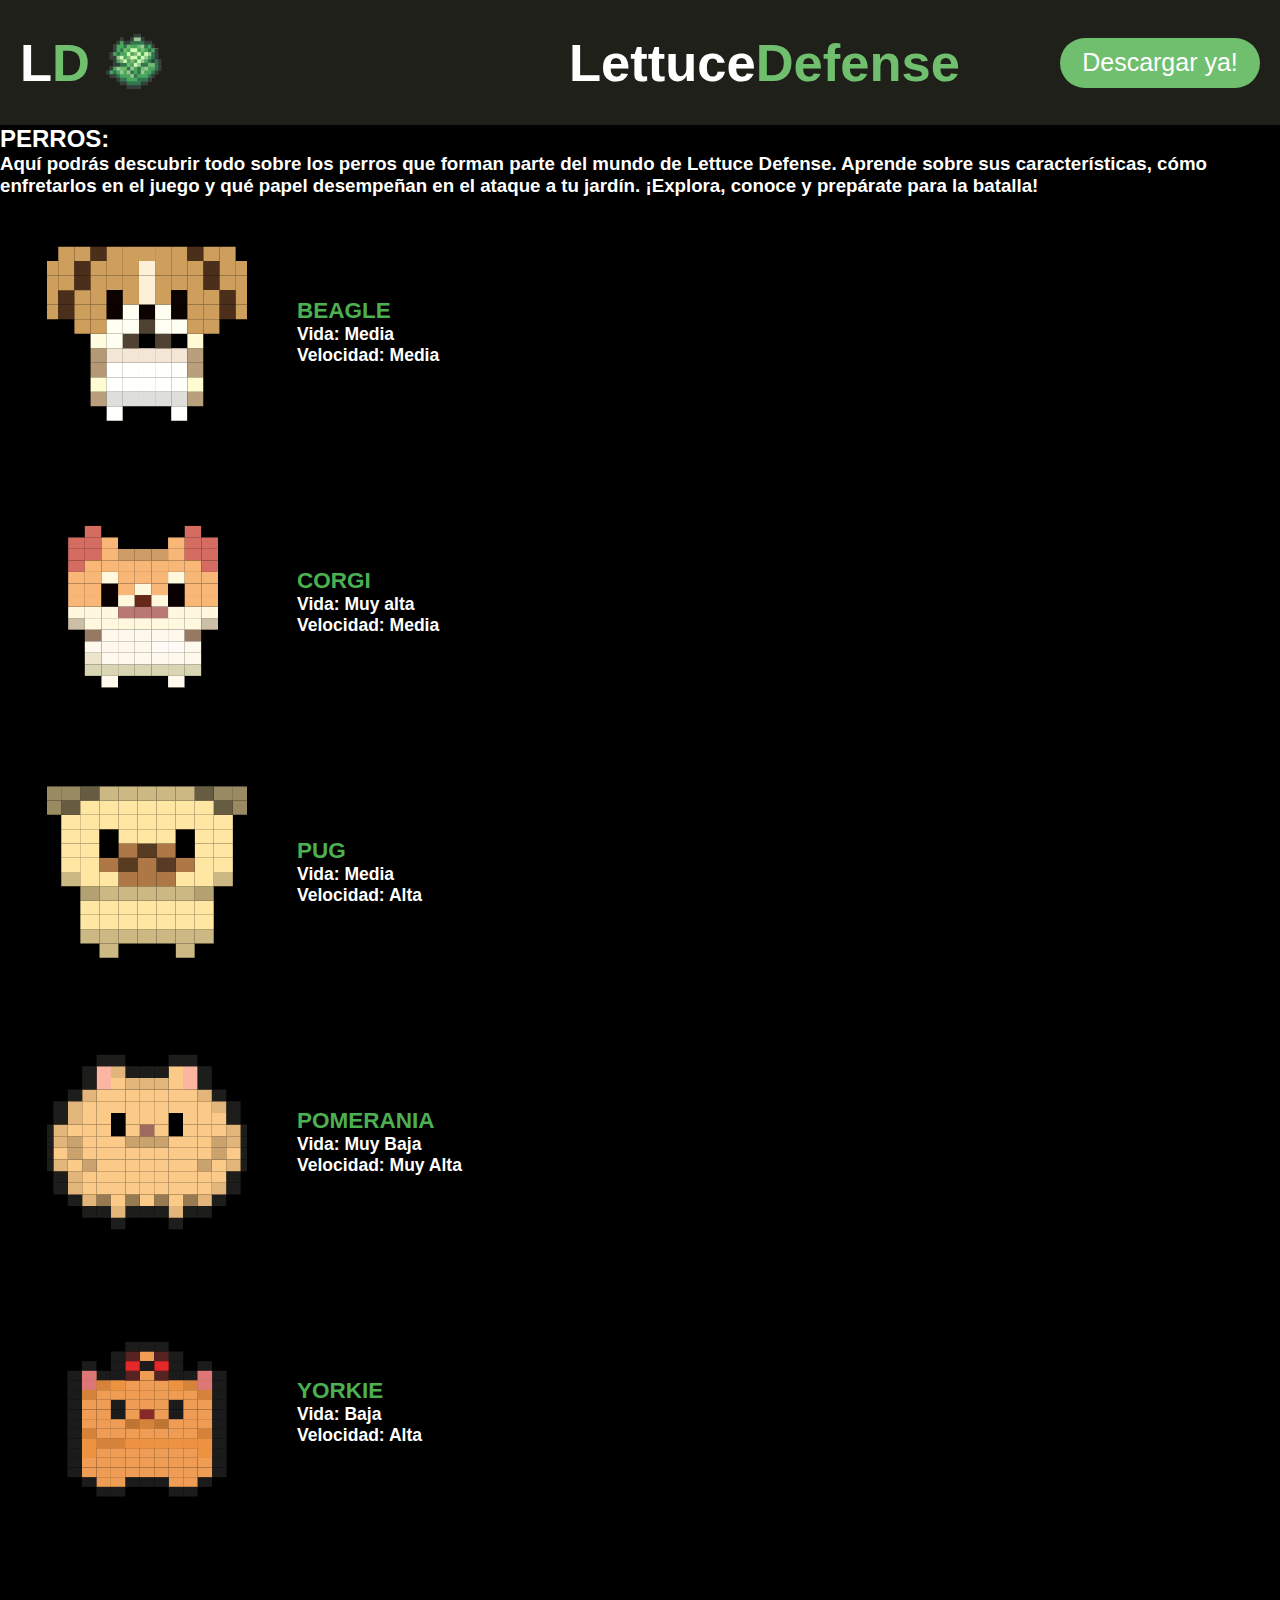
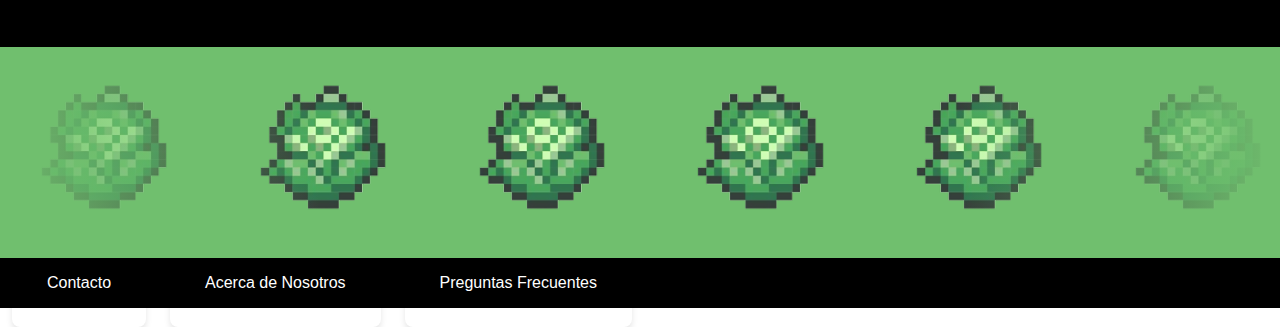
==== PagPerros.html @ 1b65ef8a "Actualizo la pagina" ====
<!DOCTYPE html>
<html lang="en">

<head>
    <meta charset="UTF-8">
    <meta name="viewport" content="width=device-width, initial-scale=1.0">
    <link rel="stylesheet" href="css/styles.css">
    <title>Lettuce Defense</title>
</head>

<body>
    <script src="java.js" defer></script>
    <nav class="navbar">
        <div class="nav_uno texto">
            <h2 class="game_name uno">L</h2>
            <h2 class="game_name dos">D</h2>
            <img class="svg" src="img/letuce.svg" alt="lechuga">
        </div>

        <div class="nav_dos texto"><a href="index.html">  
            <h2 class="game_name uno">Lettuce</h2></a>
            <a href="index.html"> <h2 class="game_name dos"> Defense</h2></a>
        </div>
        <div class="nav_tres">
            <a href="Lettuce/hola.txt" download="juego" class="btn santiaguin">Descargar ya!</a>
        </div>
    </nav>

    <div class="content">
        <section class="romero">

            <h2>PERROS:</h2>
            <h3>Aquí podrás descubrir todo sobre los perros que forman parte del mundo de Lettuce Defense. Aprende sobre sus características, cómo enfretarlos en el juego y qué papel desempeñan en el ataque a tu jardín. ¡Explora, conoce y prepárate para la batalla!</h3>
            
            <div class="item">
                <img src="img/beagle.svg" alt="Imagen descriptiva">
                <div class="text">
                    <h2>BEAGLE</h2>
                    <h3>Vida: Media</h3>
                    <h3>Velocidad: Media</h3>
                </div>
            </div>
            
            <div class="item">
                <img src="img/coki.svg" alt="Imagen descriptiva">
                <div class="text">
                    <h2>CORGI</h2>
                    <h3>Vida: Muy alta</h3>
                    <h3>Velocidad: Media</h3>
                </div>
            </div>
            
            <div class="item">
                <img src="img/pello.svg" alt="Imagen descriptiva">
                <div class="text">
                    <h2>PUG</h2>
                    <h3>Vida: Media</h3>
                    <h3>Velocidad: Alta</h3>
                </div>
            </div>
            
            <div class="item">
                <img src="img/Dog1 (1).svg" alt="Imagen descriptiva">
                <div class="text">
                    <h2>POMERANIA</h2>
                    <h3>Vida: Muy Baja</h3>
                    <h3>Velocidad: Muy Alta</h3>
                </div>
            </div>
            
            <div class="item">
                <img src="img/Dog3 (1).svg" alt="Imagen descriptiva">
                <div class="text">
                    <h2>YORKIE</h2>
                    <h3>Vida: Baja</h3>
                    <h3>Velocidad: Alta</h3>
                </div>
            </div>
            

    <footer class="footer">
        <div class="logos">
            <div class="logos-slide">
                <img src="img/letuce.svg">
                <img src="img/letuce.svg">
                <img src="img/letuce.svg">
                <img src="img/letuce.svg">
                <img src="img/letuce.svg">
                <img src="img/letuce.svg">
                <img src="img/letuce.svg">
                <img src="img/letuce.svg">
                <img src="img/letuce.svg">
                <img src="img/letuce.svg">
                <img src="img/letuce.svg">
                <img src="img/letuce.svg">
                <img src="img/letuce.svg">
                <img src="img/letuce.svg">
            </div>
        </div>
        <div id="contactos">
            <ul>
                <li class="item"><a href="https://api.whatsapp.com/send/?phone=%2B5491137004825&text&type=phone_number&app_absent=0">Contacto</a></li>
                <li class="item"><a href="https://mail.google.com/mail/u/0/#inbox?compose=GTvVlcRwPVswtjCKTPHsCTqcxbmGqDNxBdXZBGzCPLLZWlsVcSSkGjDVxQSqnnFPhcGlKMmlnJZTn">Acerca de Nosotros</a></li>
                <li class="item"><a href="#preg_frec">Preguntas Frecuentes</a></li>
            </ul>
        </div>
    </footer>
</body>

</html>
---- css/styles.css ----
* {
    margin: 0;
    padding: 0;
    box-sizing: border-box;
}

.navbar {
    display: flex;
    justify-content: center;
    align-items: center;
    background-color: rgb(30, 32, 25);
    color: white;
    height: 125px;

}
.santiaguin {
    display: flex;
    justify-content: center; 
    align-items: center; 
    text-align: center; 
    margin-left: 0; 
    margin-right: auto; 
    margin-left: auto; 
    padding: 20px; 
    font-family: 'Arial', sans-serif; 
    font-size: 20px;
    color: #333; 
    border-radius: 10px
} 

.matematica {
    margin-top: 2.5%
}

.matematicas {
    margin-top: 1%
}

@import url('https://fonts.googleapis.com/css2?family=Roboto:wght@400;700&display=swap');

* {
    font-family: 'Roboto', sans-serif; 
}

.romerin {
    font-size: 55px;
    margin-left: 30%;
}

.romerines {
    font-size: 25px;
}

.dos_ymedio {
    display: flex;
    justify-content: center;
}


.uno {
    color: rgb(255, 255, 255)
}

.dos {
    color: rgb(112, 191, 110);
    display: flex;
    justify-content: center;
}

.btn {
    background-color: rgb(112, 191, 110);
    color: white;
    padding: 10px;
    border-radius: 30px 30px 30px 30px;
    height: 50px;
    width: 200px;
    border: 0;
}

.btn:hover {
    cursor: pointer;
}

.nav_uno,
.nav_dos,
.nav_tres {
    padding: 10px;
    display: flex;

}

.nav_uno {

    margin-right: 30%;
    margin-left: 10px;
}

.nav_tres {

    margin-left: auto;
    margin-right: 10px;
}

.texto {
    font-size: 35px;
    font-family: Arial, Helvetica, sans-serif;
}

.btn {
    font-size: 25px;
}

.svg {
    margin-left: 15px;
    width: 60px;
}

.carousel {
    position: relative;
    max-width: 100%;
    margin: auto;
    overflow: hidden;
}

.slide {
    width: 100%;
    display: none;
}

.prev,
.next {
    position: absolute;
    top: 50%;
    transform: translateY(-50%);
    background-color: rgba(0, 0, 0, 0.5);
    color: white;
    font-size: 20px;
    padding: 10px;
    border: none;
    cursor: pointer;
}

.prev {
    left: 0;
}

.next {
    right: 0;
}

@keyframes slide {
    from {
        transform: translateX(0);
    }

    to {
        transform: translateX(-100%);
    }
}

.logos {
    overflow: hidden;
    padding: 3% 0;
    background: rgb(112, 191, 110);
    /* Fondo actualizado */
    white-space: nowrap;
    position: relative;
    height: auto;
    margin-bottom: 0;
}

.logos:before,
.logos:after {
    position: absolute;
    top: 0;
    width: 100%;
    height: 100%;
    content: "";
    z-index: 2;
}

.logos:before {
    left: 0;
    background: rgb(112, 191, 110);
    /* Fondo actualizado */
    background: linear-gradient(90deg, rgb(112, 191, 110) 0%, rgba(255, 255, 255, 0) 25%);
}

.logos:after {
    right: 0;
    background: rgb(112, 191, 110);
    /* Fondo actualizado */
    background: linear-gradient(90deg, rgba(255, 255, 255, 0) 75%, rgb(112, 191, 110) 100%);
}

.logos:hover .logos-slide {
    animation-play-state: paused;
}

.logos-slide {
    display: inline-block;
    animation: 100s slide infinite linear;
}

.logos-slide img {
    height: 130px;
    margin: 0 40px;
}

#contactos {
    display: flex;
    align-items: center;
    justify-content: flex-start;
    height: 50px;
    width: 100%;
    background-color: black;
    padding: 0;
}

ul {
    list-style-type: none;
    padding: 0;
    margin: 0;
    display: flex;
}

.item {
    margin: 0 12px;
    color: black;
}

a {
    color: white;
    text-decoration: none;
    transition: color .3s ease-in-out;
}

a:hover {
    color: rgb(112, 191, 110);
}

.content {
    background-color: black;
    color: white; 
    
}
.hero {
    display: flex;
    justify-content: left;
    padding: 1%;
}

.hero h1 {
    font-size: 3em;
}

.hero p {
    font-size: 1.5em;
}

.hero .btn {
    background-color: #4CAF50;
    color: white;
   
    text-decoration: none;
    border-radius: 5px;
    
    display: inline-block;
}

.features {
    padding: 50px 20px;
}

.features h2 {
    font-size: 2.5em;
}

.feature-item {
    margin: 20px 0;
}

.feature-item img {
    margin-bottom: 5%;
    width: 600px;
    height: 450px;
}

.hero .download-section {
    display: flex;
    justify-content: center;
    align-items: center;
    height: 100vh;
}

.download-btn {
    display: flex;
    justify-content: center;
    align-items: center;
    background-color: #4CAF50;
    color: white;
    width: 150px;  
    height: 150px; 
    text-align: center;  
    text-decoration: none;
    font-size: 1.2em; 
    border-radius: 10px;
    box-shadow: 0 4px 8px rgba(0, 0, 0, 0.2); 
    
}

.download-btn:hover {
    background-color: #45a049; 
}
.imagen-feature {
width: 600px;
height: 600px;
margin:3%;

}

.download {

    display:flex;
    justify-content: center;
    padding:none;
}

.image-gallery {
    display: flex;
    justify-content: space-between; /* Espacio igual entre imágenes y los márgenes laterales */
    align-items: center; /* Alinea verticalmente las imágenes */
    width: 80%; /* Ajusta el ancho del contenedor según tus necesidades */
    max-width: 1200px; /* Ancho máximo para no hacer el contenedor demasiado ancho */
    margin-top:10%;
    margin: 30px auto;
}

/* Estilo para los elementos de la imagen */
.feature-item {
    flex: 1; /* Hace que cada item ocupe el mismo espacio */
    display: flex;
    justify-content: center; /* Centra la imagen dentro del item */
}

/* Estilo para las imágenes */
.imagen-feature {
    max-width: 100%; /* Asegura que la imagen no se desborde del contenedor */
    margin: 1px 10px;
    height: auto; /* Mantiene la relación de aspecto de la imagen */
    display: block; /* Elimina el espacio debajo de la imagen */
}

.feature-item {
    position: relative;
}

.imagen-feature {
    display: block;
    transition: opacity 0.3s ease;
}

.imagen-feature:hover {
    opacity: 0.3; /* Cambia el valor de opacidad según tu preferencia */
}

.imagen-feature:hover + .texto-overlay {
    opacity: 1;
}

        /* Aseguramos que los contenedores de las imágenes tengan posición relativa */
        .image-container {
            position: relative;
            display: inline-block;
        }

        /* Estilo para el texto overlay */
        .text-overlay {
            position: absolute;
            top: 50%; /* Centra el texto verticalmente */
            left: 50%; /* Centra el texto horizontalmente */
            transform: translate(-50%, -50%); /* Ajuste para centrar completamente */
            color: white;
            font-size: 20px;
            font-weight: bold;
            opacity: 0; /* Inicialmente el texto está oculto */
            transition: opacity 0.3s ease-in-out; /* Animación de opacidad */
        }

        /* Cuando se pasa el mouse por encima de la imagen, mostramos el texto */
        .image-container:hover .text-overlay {
            opacity: 1; /* El texto se vuelve visible */
        }




.feature-item:hover .texto-overlay {
    opacity: 1;
}
 /* Estilos para el dropdown */
 .dropdown {
    position: relative;
    display: inline-block;
    margin-left: 20px;
}

.dropbtn {
    background: none; /* Sin fondo */
    color: #4CAF50;
    font-size: 16px;
    border: none;
    cursor: pointer;
    padding: 5px 10px;
    text-decoration: none;
    font-weight: bold;
}

.dropbtn:hover {
    color: #3e8e41; /* Cambio de color al pasar el mouse */
}

.dropdown-content {
    display: none;
    position: absolute;
    background-color: #f1f1f1;
    min-width: 160px;
    box-shadow: 0px 8px 16px 0px rgba(0, 0, 0, 0.2);
    z-index: 1;
}

.dropdown-content a {
    color: black;
    padding: 12px 16px;
    text-decoration: none;
    display: block;
}

.dropdown-content a:hover {
    background-color: #ddd;
}

.dropdown:hover .dropdown-content {
    display: block;
}

/* Estilo para la flecha */
.arrow {
    font-size: 18px;
    margin-left: 5px;
    font-weight: bold;
}
.footer {

    margin-top: 100px;
    padding:0;
}





.item {
    display: flex;
    align-items: center;
    gap: 50px; 
    padding: 35px;
    border-radius: 8px;
    box-shadow: 0 4px 6px rgba(0, 0, 0, 0.1);
}

.item img {
    width: 200px;
    height: 200px;
    object-fit: cover;
    border-radius: 8px;
}

.text {
    display: flex;
    flex-direction: column;
    font-size: 15px;
}



.text h2 {
    color: #4CAF50;
}

.text h3 {
    color: white;
}
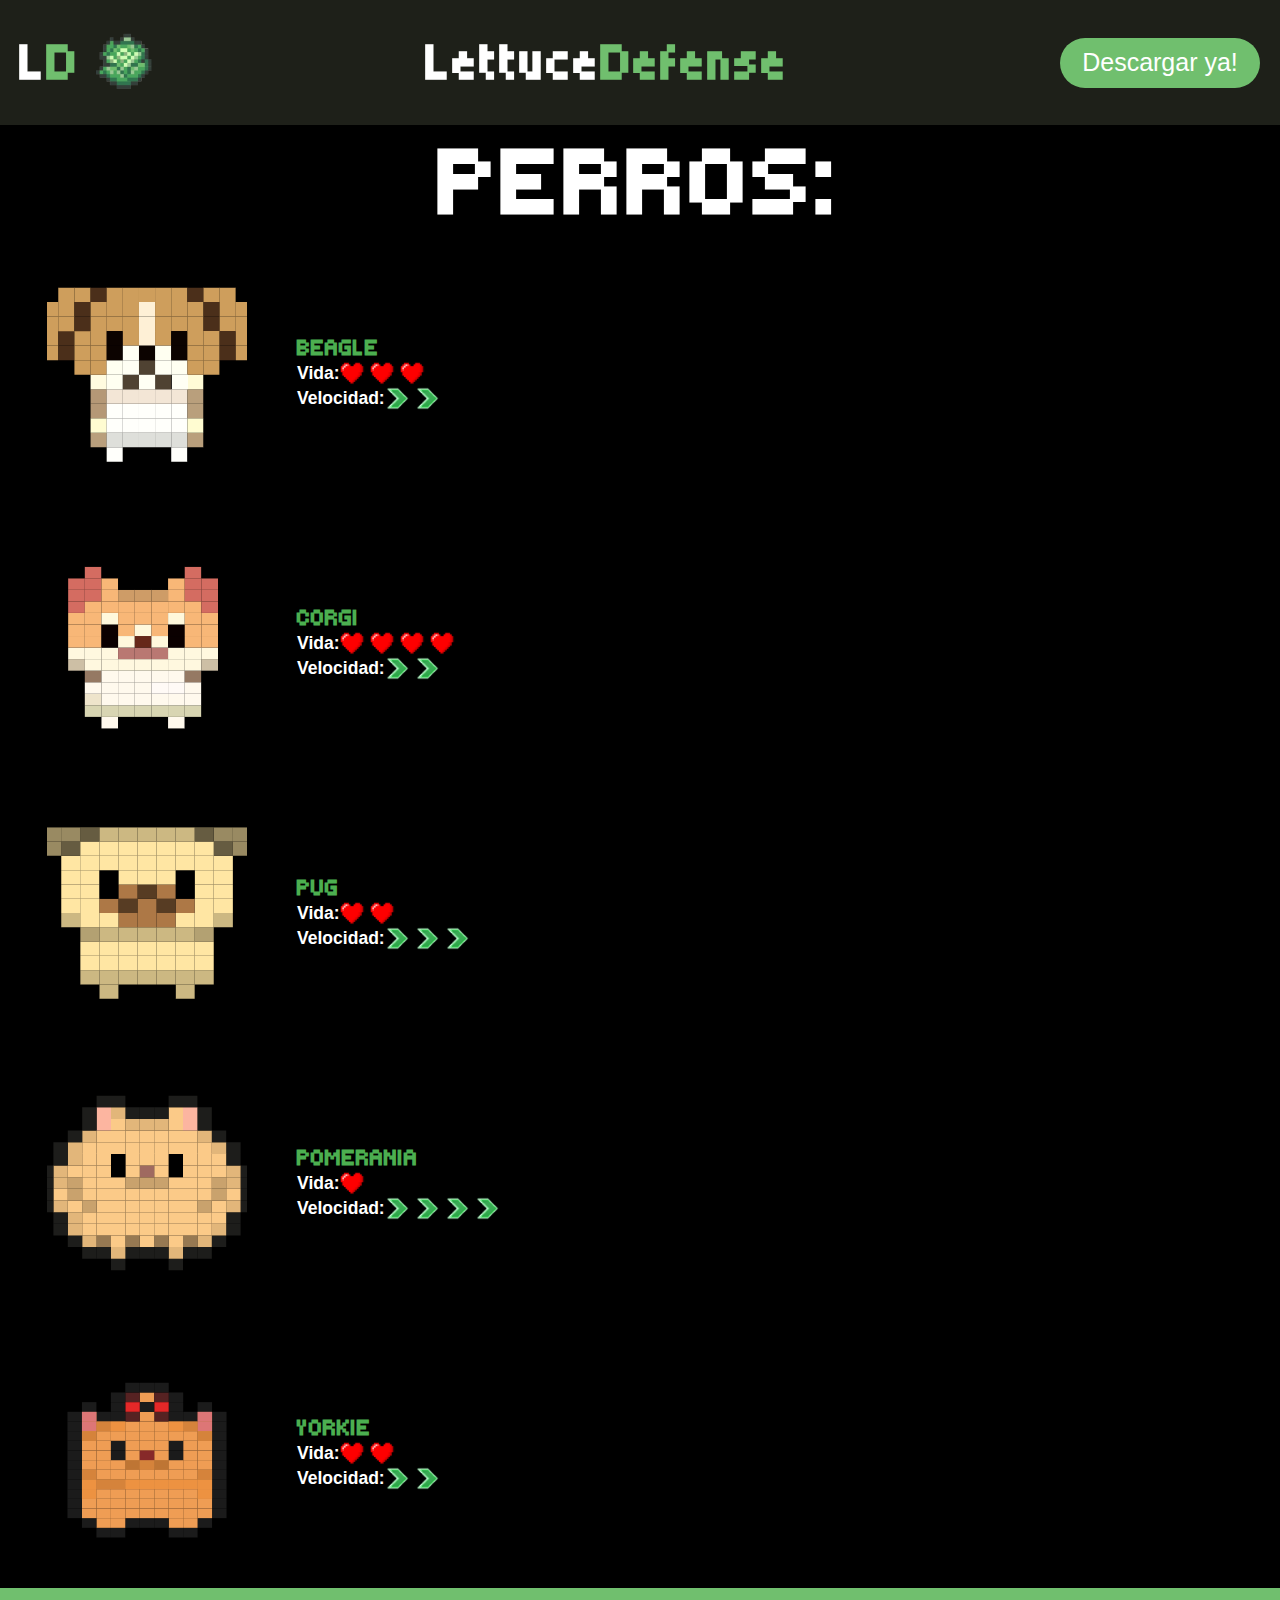
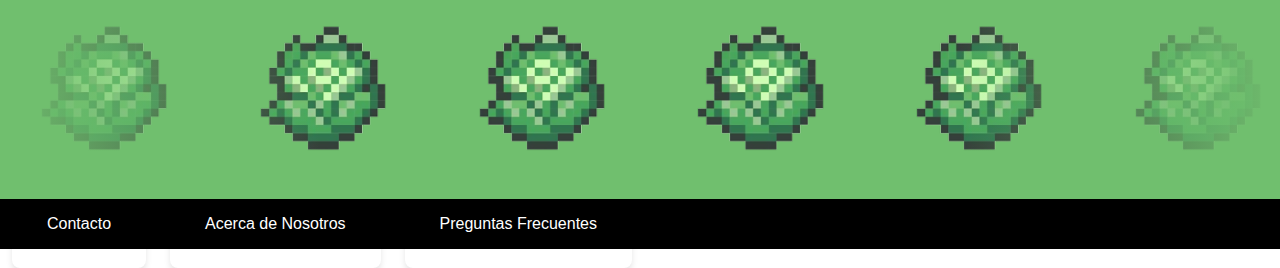
==== commit f0a49088: "Mas modificaciones" ====
--- a/PagPerros.html
+++ b/PagPerros.html
@@ -5,6 +5,9 @@
     <meta charset="UTF-8">
     <meta name="viewport" content="width=device-width, initial-scale=1.0">
     <link rel="stylesheet" href="css/styles.css">
+    <link rel="preconnect" href="https://fonts.googleapis.com">
+<link rel="preconnect" href="https://fonts.gstatic.com" crossorigin>
+<link href="https://fonts.googleapis.com/css2?family=Tiny5&display=swap" rel="stylesheet">
     <title>Lettuce Defense</title>
 </head>
 
@@ -22,61 +25,61 @@
             <a href="index.html"> <h2 class="game_name dos"> Defense</h2></a>
         </div>
         <div class="nav_tres">
-            <a href="Lettuce/hola.txt" download="juego" class="btn santiaguin">Descargar ya!</a>
+            <a href="Juego_Beta/Lettuce-Defencer.exe" download="juego" class="btn santiaguin">Descargar ya!</a>
         </div>
     </nav>
-
     <div class="content">
         <section class="romero">
-
-            <h2>PERROS:</h2>
-            <h3>Aquí podrás descubrir todo sobre los perros que forman parte del mundo de Lettuce Defense. Aprende sobre sus características, cómo enfretarlos en el juego y qué papel desempeñan en el ataque a tu jardín. ¡Explora, conoce y prepárate para la batalla!</h3>
-            
+    
+            <h2 class="titperro">PERROS:</h2>
             <div class="item">
                 <img src="img/beagle.svg" alt="Imagen descriptiva">
                 <div class="text">
                     <h2>BEAGLE</h2>
-                    <h3>Vida: Media</h3>
-                    <h3>Velocidad: Media</h3>
+                    <h3>Vida: <img class="corazones" src="img/corazones.png" alt="corazón" width="10"> <img class="corazones" src="img/corazones.png" alt="corazón" width="10"> <img class="corazones" src="img/corazones.png" alt="corazón" width="10"></h3>
+                    <h3>Velocidad: <img class="velocidad" src="img/velocidad.png" alt="velocidad" width="10"> <img class="velocidad" src="img/velocidad.png" alt="velocidad" width="10"> </h3>
                 </div>
             </div>
-            
+    
             <div class="item">
                 <img src="img/coki.svg" alt="Imagen descriptiva">
                 <div class="text">
                     <h2>CORGI</h2>
-                    <h3>Vida: Muy alta</h3>
-                    <h3>Velocidad: Media</h3>
+                    <h3>Vida: <img class="corazones" src="img/corazones.png" alt="corazón" width="10"> <img class="corazones" src="img/corazones.png" alt="corazón" width="10"> <img class="corazones" src="img/corazones.png" alt="corazón" width="10"> <img class="corazones" src="img/corazones.png" alt="corazón" width="10"></h3>
+                    <h3>Velocidad: <img class="velocidad" src="img/velocidad.png" alt="velocidad" width="10"> <img class="velocidad" src="img/velocidad.png" alt="velocidad" width="10"> </h3>
                 </div>
             </div>
-            
+    
             <div class="item">
                 <img src="img/pello.svg" alt="Imagen descriptiva">
                 <div class="text">
                     <h2>PUG</h2>
-                    <h3>Vida: Media</h3>
-                    <h3>Velocidad: Alta</h3>
+                    <h3>Vida: <img class="corazones" src="img/corazones.png" alt="corazón" width="10"> <img class="corazones" src="img/corazones.png" alt="corazón" width="10"> </h3>
+                    <h3>Velocidad: <img class="velocidad" src="img/velocidad.png" alt="velocidad" width="10"> <img class="velocidad" src="img/velocidad.png" alt="velocidad" width="10"> <img class="velocidad" src="img/velocidad.png" alt="velocidad" width="10"> </h3>
                 </div>
             </div>
-            
+    
             <div class="item">
                 <img src="img/Dog1 (1).svg" alt="Imagen descriptiva">
                 <div class="text">
                     <h2>POMERANIA</h2>
-                    <h3>Vida: Muy Baja</h3>
-                    <h3>Velocidad: Muy Alta</h3>
+                    <h3>Vida: <img class="corazones" src="img/corazones.png" alt="corazón" width="10"> </h3>
+                    <h3>Velocidad: <img class="velocidad" src="img/velocidad.png" alt="velocidad" width="10"> <img class="velocidad" src="img/velocidad.png" alt="velocidad" width="10"> <img class="velocidad" src="img/velocidad.png" alt="velocidad" width="10"> <img class="velocidad" src="img/velocidad.png" alt="velocidad" width="10"> </h3>
                 </div>
             </div>
-            
+    
             <div class="item">
                 <img src="img/Dog3 (1).svg" alt="Imagen descriptiva">
                 <div class="text">
                     <h2>YORKIE</h2>
-                    <h3>Vida: Baja</h3>
-                    <h3>Velocidad: Alta</h3>
+                    <h3>Vida: <img class="corazones" src="img/corazones.png" alt="corazón" width="10"> <img class="corazones" src="img/corazones.png" alt="corazón" width="10"> </h3>
+                    <h3>Velocidad: <img class="velocidad" src="img/velocidad.png" alt="velocidad" width="10"> <img class="velocidad" src="img/velocidad.png" alt="velocidad" width="10"> </h3>
                 </div>
             </div>
-            
+    
+        </section>
+    </div>
+
 
     <footer class="footer">
         <div class="logos">
--- a/css/styles.css
+++ b/css/styles.css
@@ -58,15 +58,21 @@
 
 
 .uno {
-    color: rgb(255, 255, 255)
+    color: rgb(255, 255, 255);
+    font-family: Tiny5;
 }
 
 .dos {
     color: rgb(112, 191, 110);
     display: flex;
     justify-content: center;
-}
-
+    font-family: Tiny5;
+}
+.dos2 {
+    color: rgb(112, 191, 110);
+    display: flex;
+    justify-content: center;
+}
 .btn {
     background-color: rgb(112, 191, 110);
     color: white;
@@ -91,7 +97,7 @@
 
 .nav_uno {
 
-    margin-right: 30%;
+    margin-right: auto;
     margin-left: 10px;
 }
 
@@ -452,7 +458,6 @@
 }
 .footer {
 
-    margin-top: 100px;
     padding:0;
 }
 
@@ -486,8 +491,36 @@
 
 .text h2 {
     color: #4CAF50;
+    font-family: Tiny5;
 }
 
 .text h3 {
     color: white;
-}+}
+
+.corazones, .velocidad {
+    max-width: 25px;
+    max-height: 25px;
+    vertical-align: middle; /* Alinea las imágenes verticalmente con el texto */
+    margin-right: 5px; /* Opcional: Da algo de espacio entre las imágenes */
+}
+
+h3 {
+    display: inline-flex; /* Asegura que los elementos dentro del h3 estén alineados horizontalmente */
+    align-items: center;  /* Centra las imágenes verticalmente con el texto */
+}
+.titperro {
+    font-size: 100px;
+    display: flex;              /* Utiliza flexbox para alinear */
+    justify-content: center;         /* Utiliza toda la altura de la ventana del navegador */
+    margin: 0;                  /* Elimina cualquier margen por defecto */
+    text-align: center;  
+    font-family: Tiny5;       /* Alinea el texto al centro */
+}
+.tiny5-regular {
+    font-family: "Tiny5", sans-serif;
+    font-weight: 400;
+    font-style: normal;
+  }
+  
+  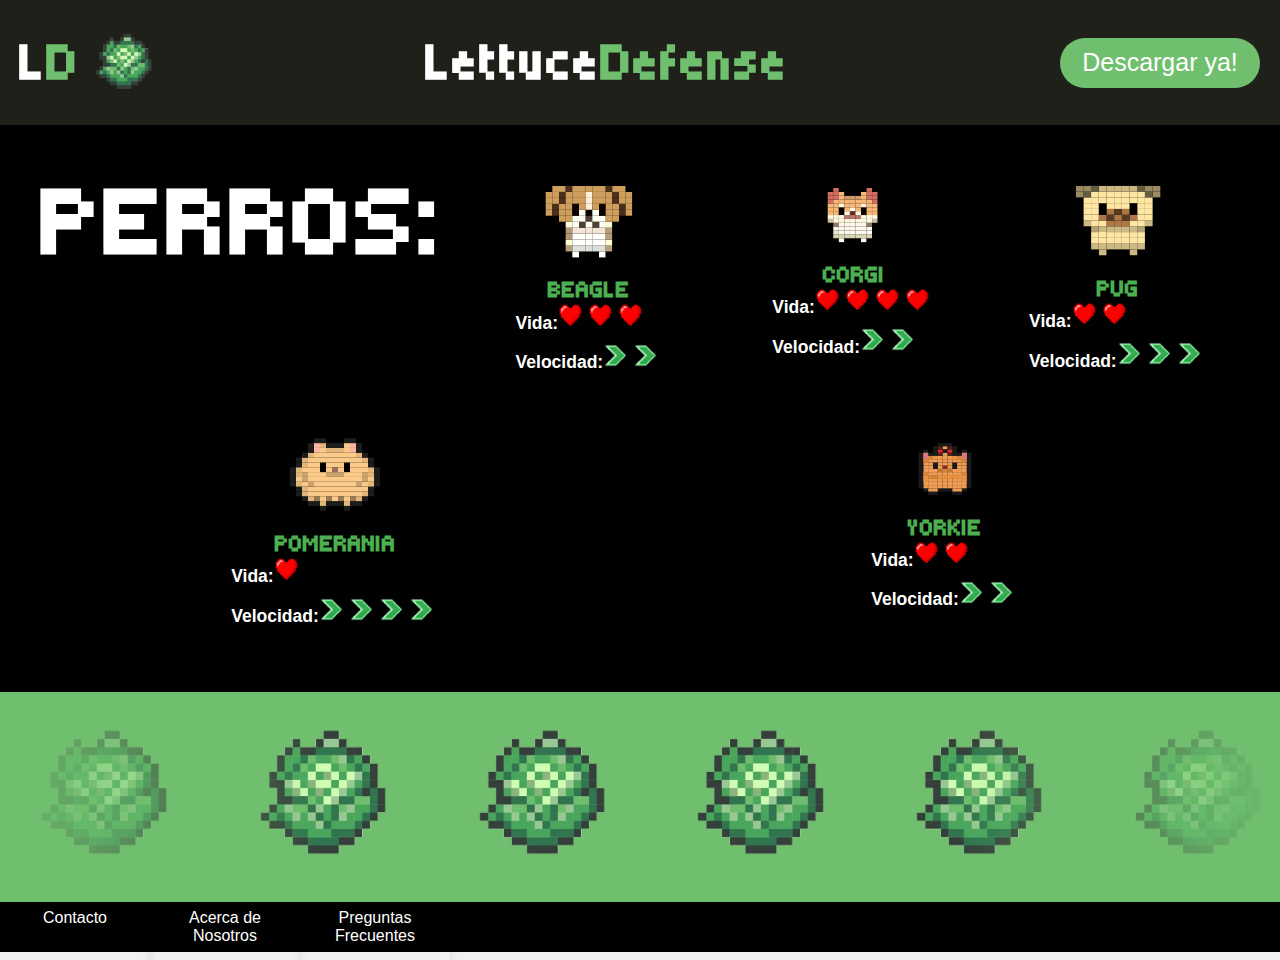
==== commit 4937b7a3: "Modificaciones" ====
--- a/PagPerros.html
+++ b/PagPerros.html
@@ -29,10 +29,10 @@
         </div>
     </nav>
     <div class="content">
-        <section class="romero">
+        <section class="romero1">
     
             <h2 class="titperro">PERROS:</h2>
-            <div class="item">
+            <div class="itemp">
                 <img src="img/beagle.svg" alt="Imagen descriptiva">
                 <div class="text">
                     <h2>BEAGLE</h2>
@@ -41,7 +41,7 @@
                 </div>
             </div>
     
-            <div class="item">
+            <div class="itemp">
                 <img src="img/coki.svg" alt="Imagen descriptiva">
                 <div class="text">
                     <h2>CORGI</h2>
@@ -50,7 +50,7 @@
                 </div>
             </div>
     
-            <div class="item">
+            <div class="itemp">
                 <img src="img/pello.svg" alt="Imagen descriptiva">
                 <div class="text">
                     <h2>PUG</h2>
@@ -59,7 +59,7 @@
                 </div>
             </div>
     
-            <div class="item">
+            <div class="itemp">
                 <img src="img/Dog1 (1).svg" alt="Imagen descriptiva">
                 <div class="text">
                     <h2>POMERANIA</h2>
@@ -68,7 +68,7 @@
                 </div>
             </div>
     
-            <div class="item">
+            <div class="itemp">
                 <img src="img/Dog3 (1).svg" alt="Imagen descriptiva">
                 <div class="text">
                     <h2>YORKIE</h2>
@@ -102,9 +102,9 @@
         </div>
         <div id="contactos">
             <ul>
-                <li class="item"><a href="https://api.whatsapp.com/send/?phone=%2B5491137004825&text&type=phone_number&app_absent=0">Contacto</a></li>
-                <li class="item"><a href="https://mail.google.com/mail/u/0/#inbox?compose=GTvVlcRwPVswtjCKTPHsCTqcxbmGqDNxBdXZBGzCPLLZWlsVcSSkGjDVxQSqnnFPhcGlKMmlnJZTn">Acerca de Nosotros</a></li>
-                <li class="item"><a href="#preg_frec">Preguntas Frecuentes</a></li>
+                <li class="itemp"><a href="https://api.whatsapp.com/send/?phone=%2B5491137004825&text&type=phone_number&app_absent=0">Contacto</a></li>
+                <li class="itemp"><a href="https://mail.google.com/mail/u/0/#inbox?compose=GTvVlcRwPVswtjCKTPHsCTqcxbmGqDNxBdXZBGzCPLLZWlsVcSSkGjDVxQSqnnFPhcGlKMmlnJZTn">Acerca de Nosotros</a></li>
+                <li class="itemp"><a href="#preg_frec">Preguntas Frecuentes</a></li>
             </ul>
         </div>
     </footer>
--- a/css/styles.css
+++ b/css/styles.css
@@ -49,6 +49,7 @@
 
 .romerines {
     font-size: 25px;
+    font-family: monospace;
 }
 
 .dos_ymedio {
@@ -283,7 +284,7 @@
 }
 
 .feature-item {
-    margin: 20px 0;
+    margin: 0px;
 }
 
 .feature-item img {
@@ -522,5 +523,56 @@
     font-weight: 400;
     font-style: normal;
   }
-  
-  +  /* Reset general */
+* {
+    margin: 0;
+    padding: 0;
+    box-sizing: border-box;
+}
+
+/* Estilo para el body */
+body {
+    font-family: 'Tiny5', sans-serif;  /* Establece la fuente personalizada */
+    display: flex;
+    flex-direction: column;  /* Distribuye los elementos de arriba hacia abajo */
+    min-height: 100vh;  /* Asegura que la página ocupe al menos el 100% de la altura */
+    background-color: #f1f1f1;  /* Color de fondo suave */
+}
+
+/* Asegura que el contenedor principal ocupe todo el espacio disponible */
+.content {
+    flex: 1;  /* Hace que el contenido ocupe todo el espacio restante */
+    padding: 20px;
+}
+
+
+
+
+/* Sección de los perros */
+.romero1 {
+    display: flex;
+    flex-wrap: wrap;
+    justify-content: space-around;
+    gap: 20px;
+    padding: 20px;
+}
+
+.itemp {
+    display: flex;
+    flex-direction: column;
+    align-items: center;
+    flex-basis: 20%;
+    max-width: 250px;
+    min-width: 150px;
+    padding: 15px;
+    text-align: center;
+    box-shadow: 0 4px 8px rgba(0, 0, 0, 0.1);
+}
+
+.itemp img {
+    width: 100px;
+    height: auto;
+    margin-bottom: 15px;
+}
+
+
